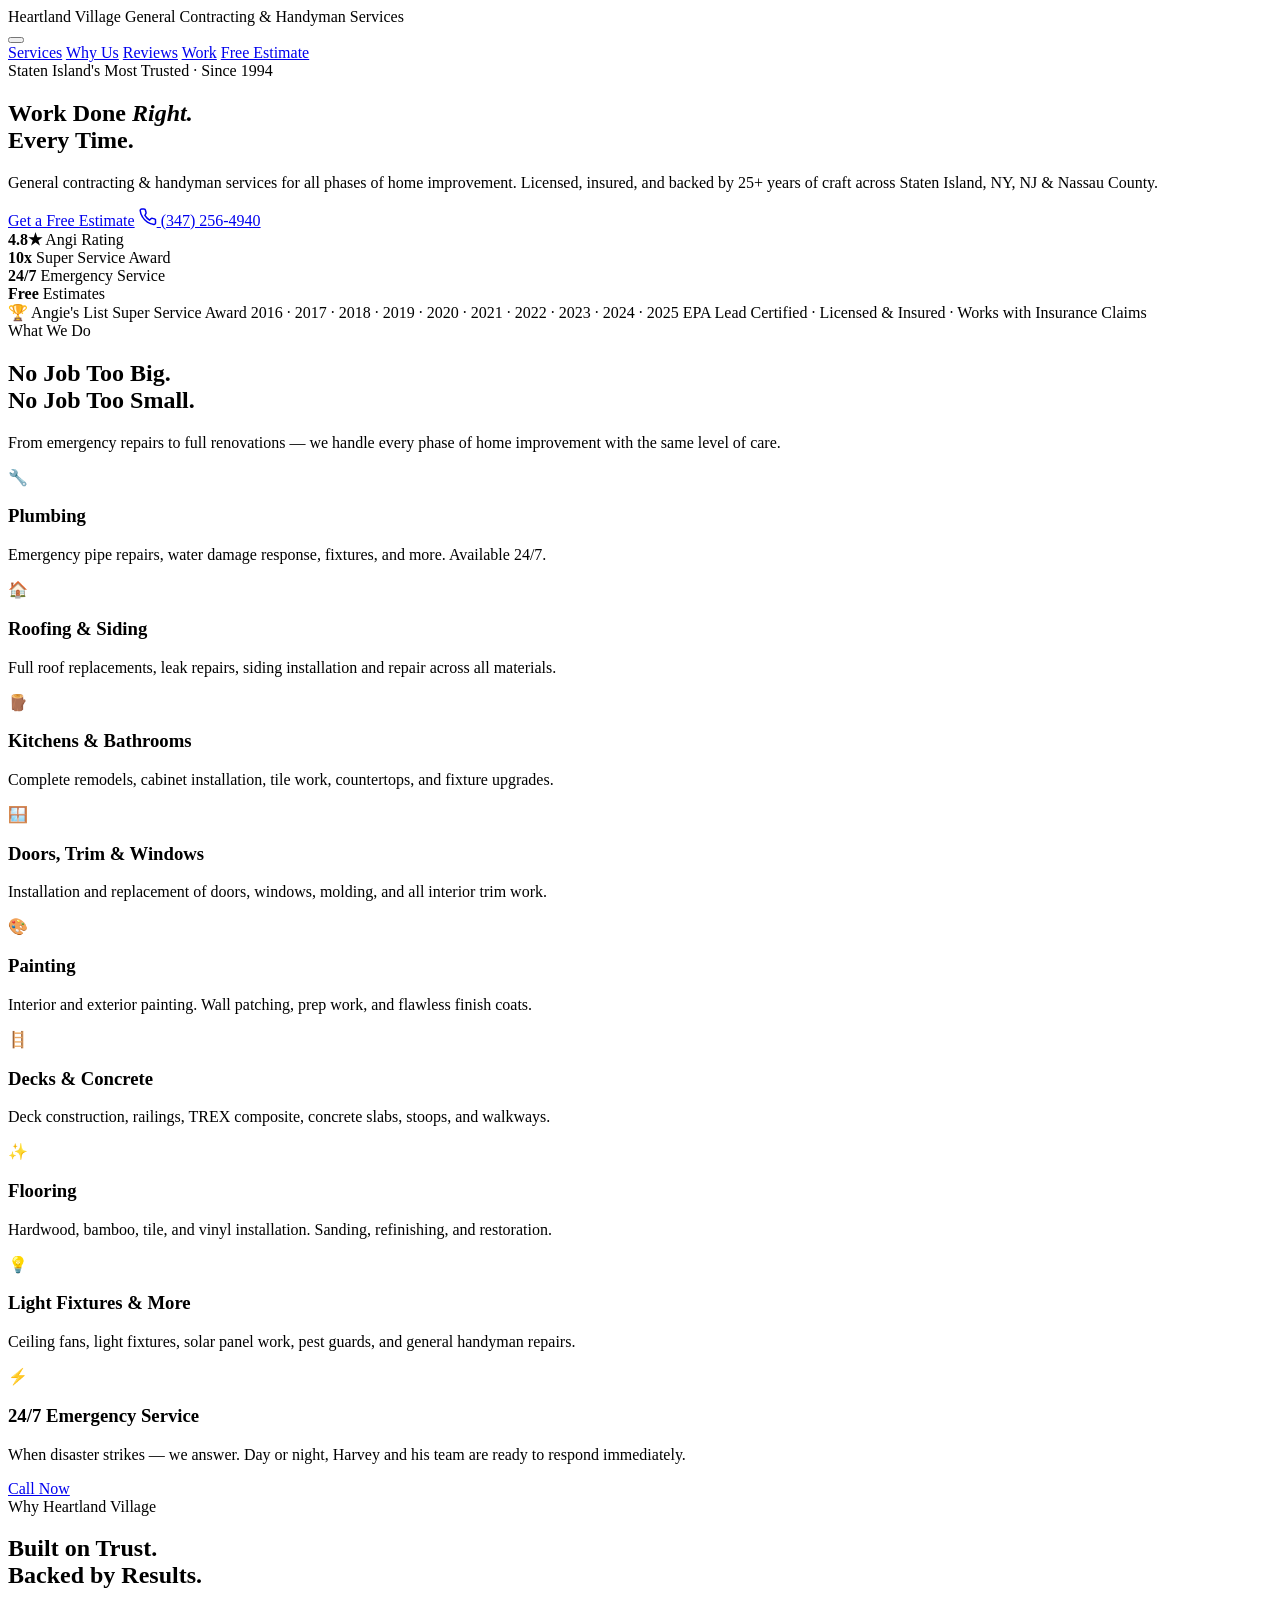
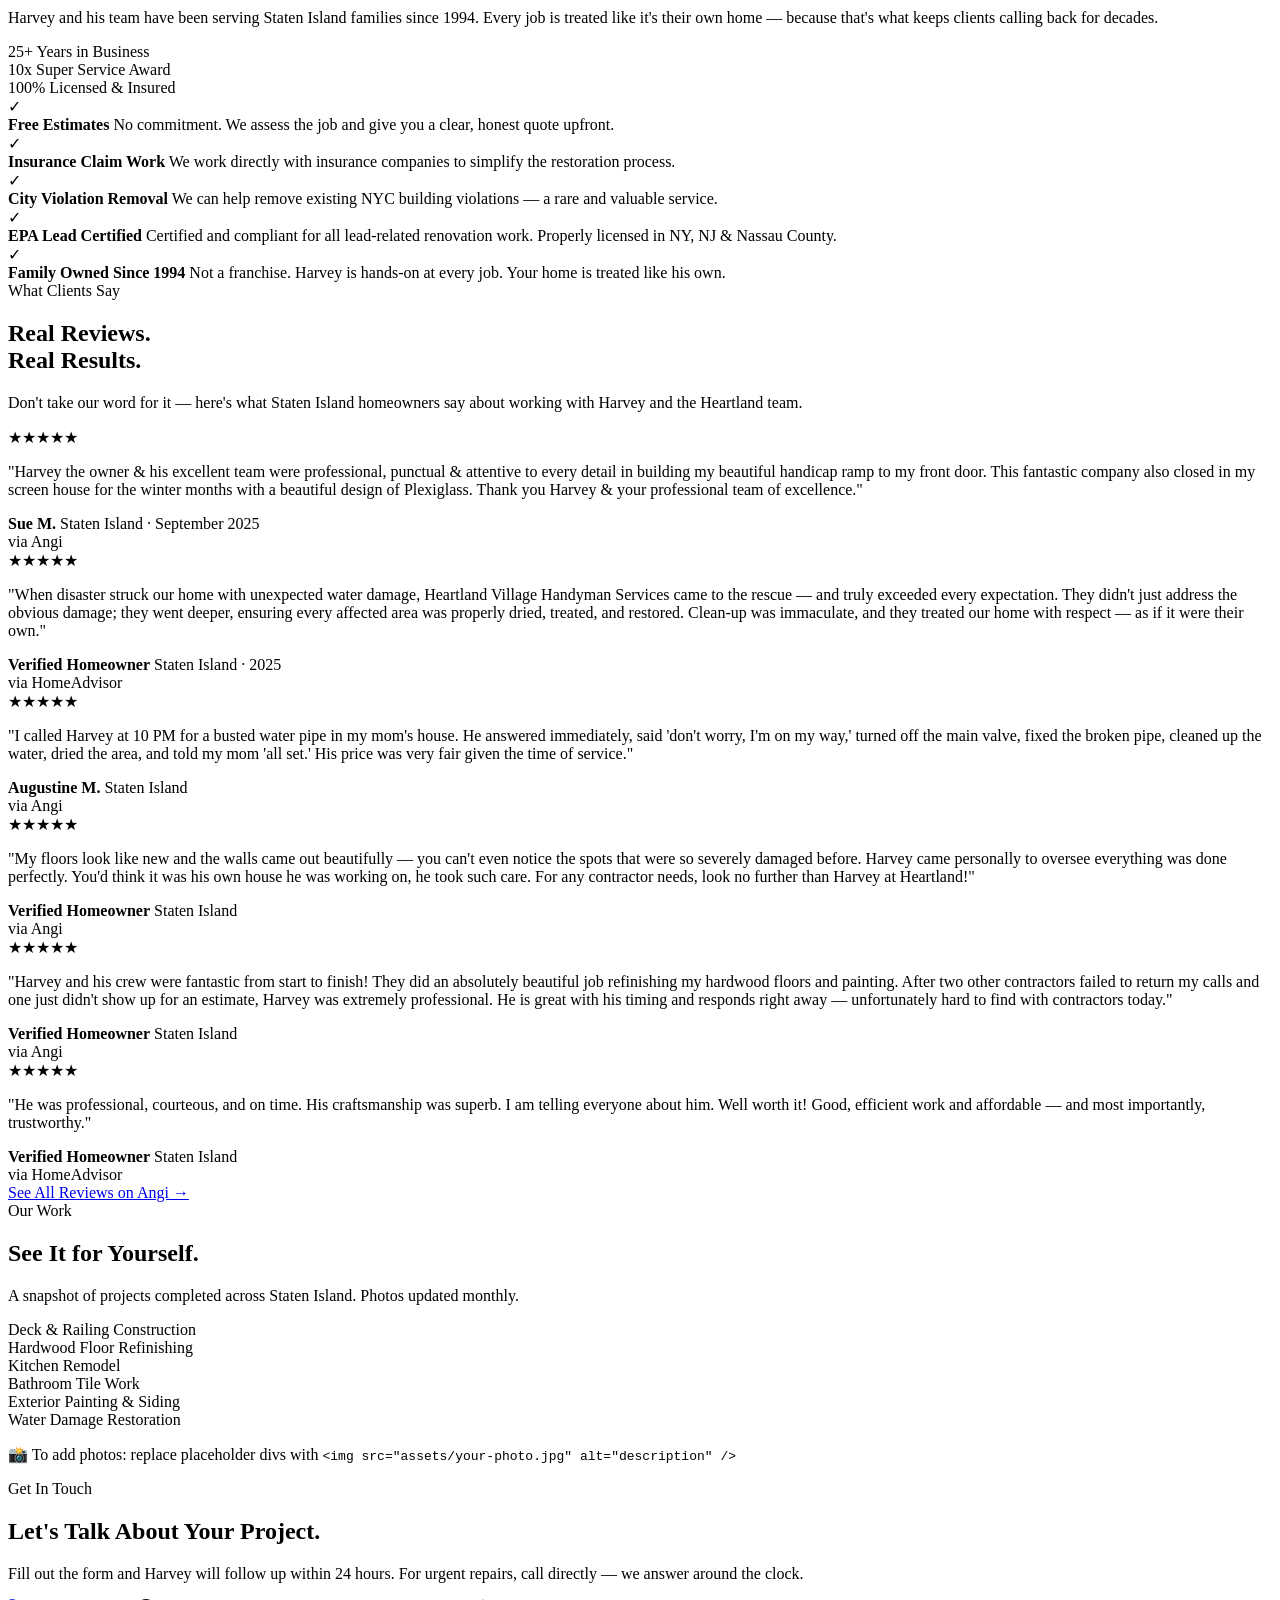
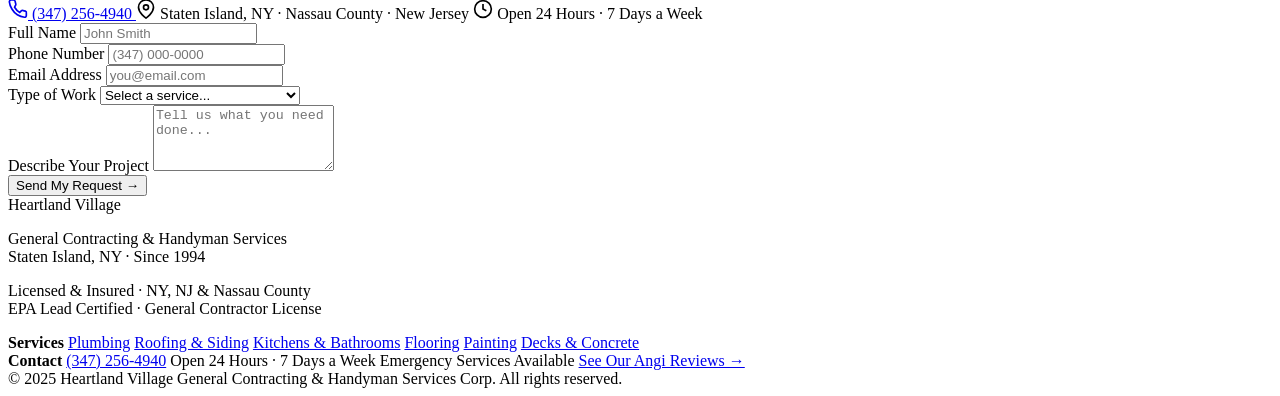
==== index.html @ 9996d53d "Add files via upload" ====
<!DOCTYPE html>
<html lang="en">
<head>
  <meta charset="UTF-8" />
  <meta name="viewport" content="width=device-width, initial-scale=1.0" />
  <title>Heartland Village General Contracting & Handyman Services | Staten Island, NY</title>
  <meta name="description" content="Staten Island's most trusted general contractor. Licensed & insured. 25+ years of experience. Free estimates. Emergency services available 24/7. Angie's List Super Service Award Winner 2016–2025." />
  <link rel="preconnect" href="https://fonts.googleapis.com" />
  <link rel="preconnect" href="https://fonts.gstatic.com" crossorigin />
  <link href="https://fonts.googleapis.com/css2?family=Barlow+Condensed:wght@400;600;700;800;900&family=Lora:ital,wght@0,400;0,600;1,400&family=Barlow:wght@300;400;500&display=swap" rel="stylesheet" />
  <link rel="stylesheet" href="css/styles.css" />
</head>
<body>

  <!-- NAV -->
  <header class="nav-header">
    <div class="nav-inner">
      <div class="nav-logo">
        <span class="logo-main">Heartland Village</span>
        <span class="logo-sub">General Contracting & Handyman Services</span>
      </div>
      <button class="hamburger" id="hamburger" aria-label="Menu">
        <span></span><span></span><span></span>
      </button>
      <nav class="nav-links" id="nav-links">
        <a href="#services">Services</a>
        <a href="#why">Why Us</a>
        <a href="#reviews">Reviews</a>
        <a href="#gallery">Work</a>
        <a href="#contact" class="nav-cta">Free Estimate</a>
      </nav>
    </div>
  </header>

  <!-- HERO -->
  <section class="hero">
    <div class="hero-texture"></div>
    <div class="hero-content">
      <div class="hero-badge">Staten Island's Most Trusted · Since 1994</div>
      <h1 class="hero-headline">
        Work Done <em>Right.</em><br />
        Every Time.
      </h1>
      <p class="hero-sub">General contracting & handyman services for all phases of home improvement. Licensed, insured, and backed by 25+ years of craft across Staten Island, NY, NJ & Nassau County.</p>
      <div class="hero-actions">
        <a href="#contact" class="btn-primary">Get a Free Estimate</a>
        <a href="tel:3472564940" class="btn-outline">
          <svg width="18" height="18" viewBox="0 0 24 24" fill="none" stroke="currentColor" stroke-width="2"><path d="M22 16.92v3a2 2 0 01-2.18 2 19.79 19.79 0 01-8.63-3.07A19.5 19.5 0 014.69 12 19.79 19.79 0 011.61 3.41 2 2 0 013.6 1.24h3a2 2 0 012 1.72 12.84 12.84 0 00.7 2.81 2 2 0 01-.45 2.11L7.91 9.91a16 16 0 006.18 6.18l1.83-1.83a2 2 0 012.11-.45 12.84 12.84 0 002.81.7A2 2 0 0122 16.92z"/></svg>
          (347) 256-4940
        </a>
      </div>
      <div class="hero-trust">
        <div class="trust-item">
          <strong>4.8★</strong>
          <span>Angi Rating</span>
        </div>
        <div class="trust-divider"></div>
        <div class="trust-item">
          <strong>10x</strong>
          <span>Super Service Award</span>
        </div>
        <div class="trust-divider"></div>
        <div class="trust-item">
          <strong>24/7</strong>
          <span>Emergency Service</span>
        </div>
        <div class="trust-divider"></div>
        <div class="trust-item">
          <strong>Free</strong>
          <span>Estimates</span>
        </div>
      </div>
    </div>
    <div class="hero-diagonal"></div>
  </section>

  <!-- AWARDS RIBBON -->
  <div class="awards-ribbon">
    <div class="ribbon-inner">
      <span>🏆 Angie's List Super Service Award</span>
      <span class="ribbon-years">2016 · 2017 · 2018 · 2019 · 2020 · 2021 · 2022 · 2023 · 2024 · 2025</span>
      <span>EPA Lead Certified · Licensed & Insured · Works with Insurance Claims</span>
    </div>
  </div>

  <!-- SERVICES -->
  <section class="services" id="services">
    <div class="container">
      <div class="section-header">
        <span class="section-label">What We Do</span>
        <h2>No Job Too Big.<br/>No Job Too Small.</h2>
        <p>From emergency repairs to full renovations — we handle every phase of home improvement with the same level of care.</p>
      </div>
      <div class="services-grid">
        <div class="service-card">
          <div class="service-icon">🔧</div>
          <h3>Plumbing</h3>
          <p>Emergency pipe repairs, water damage response, fixtures, and more. Available 24/7.</p>
        </div>
        <div class="service-card">
          <div class="service-icon">🏠</div>
          <h3>Roofing & Siding</h3>
          <p>Full roof replacements, leak repairs, siding installation and repair across all materials.</p>
        </div>
        <div class="service-card">
          <div class="service-icon">🪵</div>
          <h3>Kitchens & Bathrooms</h3>
          <p>Complete remodels, cabinet installation, tile work, countertops, and fixture upgrades.</p>
        </div>
        <div class="service-card">
          <div class="service-icon">🪟</div>
          <h3>Doors, Trim & Windows</h3>
          <p>Installation and replacement of doors, windows, molding, and all interior trim work.</p>
        </div>
        <div class="service-card">
          <div class="service-icon">🎨</div>
          <h3>Painting</h3>
          <p>Interior and exterior painting. Wall patching, prep work, and flawless finish coats.</p>
        </div>
        <div class="service-card">
          <div class="service-icon">🪜</div>
          <h3>Decks & Concrete</h3>
          <p>Deck construction, railings, TREX composite, concrete slabs, stoops, and walkways.</p>
        </div>
        <div class="service-card">
          <div class="service-icon">✨</div>
          <h3>Flooring</h3>
          <p>Hardwood, bamboo, tile, and vinyl installation. Sanding, refinishing, and restoration.</p>
        </div>
        <div class="service-card">
          <div class="service-icon">💡</div>
          <h3>Light Fixtures & More</h3>
          <p>Ceiling fans, light fixtures, solar panel work, pest guards, and general handyman repairs.</p>
        </div>
        <div class="service-card service-card--highlight">
          <div class="service-icon">⚡</div>
          <h3>24/7 Emergency Service</h3>
          <p>When disaster strikes — we answer. Day or night, Harvey and his team are ready to respond immediately.</p>
          <a href="tel:3472564940" class="service-cta">Call Now</a>
        </div>
      </div>
    </div>
  </section>

  <!-- WHY US -->
  <section class="why" id="why">
    <div class="why-bg"></div>
    <div class="container">
      <div class="why-grid">
        <div class="why-left">
          <span class="section-label">Why Heartland Village</span>
          <h2>Built on Trust.<br/>Backed by Results.</h2>
          <p class="why-intro">Harvey and his team have been serving Staten Island families since 1994. Every job is treated like it's their own home — because that's what keeps clients calling back for decades.</p>
          <div class="why-stats">
            <div class="stat">
              <span class="stat-num">25+</span>
              <span class="stat-label">Years in Business</span>
            </div>
            <div class="stat">
              <span class="stat-num">10x</span>
              <span class="stat-label">Super Service Award</span>
            </div>
            <div class="stat">
              <span class="stat-num">100%</span>
              <span class="stat-label">Licensed & Insured</span>
            </div>
          </div>
        </div>
        <div class="why-right">
          <div class="why-points">
            <div class="why-point">
              <div class="wp-icon">✓</div>
              <div class="wp-text">
                <strong>Free Estimates</strong>
                <span>No commitment. We assess the job and give you a clear, honest quote upfront.</span>
              </div>
            </div>
            <div class="why-point">
              <div class="wp-icon">✓</div>
              <div class="wp-text">
                <strong>Insurance Claim Work</strong>
                <span>We work directly with insurance companies to simplify the restoration process.</span>
              </div>
            </div>
            <div class="why-point">
              <div class="wp-icon">✓</div>
              <div class="wp-text">
                <strong>City Violation Removal</strong>
                <span>We can help remove existing NYC building violations — a rare and valuable service.</span>
              </div>
            </div>
            <div class="why-point">
              <div class="wp-icon">✓</div>
              <div class="wp-text">
                <strong>EPA Lead Certified</strong>
                <span>Certified and compliant for all lead-related renovation work. Properly licensed in NY, NJ & Nassau County.</span>
              </div>
            </div>
            <div class="why-point">
              <div class="wp-icon">✓</div>
              <div class="wp-text">
                <strong>Family Owned Since 1994</strong>
                <span>Not a franchise. Harvey is hands-on at every job. Your home is treated like his own.</span>
              </div>
            </div>
          </div>
        </div>
      </div>
    </div>
  </section>

  <!-- REVIEWS -->
  <section class="reviews" id="reviews">
    <div class="container">
      <div class="section-header">
        <span class="section-label">What Clients Say</span>
        <h2>Real Reviews.<br/>Real Results.</h2>
        <p>Don't take our word for it — here's what Staten Island homeowners say about working with Harvey and the Heartland team.</p>
      </div>
      <div class="reviews-grid" id="reviews-grid">

        <div class="review-card">
          <div class="review-stars">★★★★★</div>
          <p class="review-text">"Harvey the owner & his excellent team were professional, punctual & attentive to every detail in building my beautiful handicap ramp to my front door. This fantastic company also closed in my screen house for the winter months with a beautiful design of Plexiglass. Thank you Harvey & your professional team of excellence."</p>
          <div class="review-meta">
            <strong>Sue M.</strong>
            <span>Staten Island · September 2025</span>
            <div class="review-source">via Angi</div>
          </div>
        </div>

        <div class="review-card">
          <div class="review-stars">★★★★★</div>
          <p class="review-text">"When disaster struck our home with unexpected water damage, Heartland Village Handyman Services came to the rescue — and truly exceeded every expectation. They didn't just address the obvious damage; they went deeper, ensuring every affected area was properly dried, treated, and restored. Clean-up was immaculate, and they treated our home with respect — as if it were their own."</p>
          <div class="review-meta">
            <strong>Verified Homeowner</strong>
            <span>Staten Island · 2025</span>
            <div class="review-source">via HomeAdvisor</div>
          </div>
        </div>

        <div class="review-card">
          <div class="review-stars">★★★★★</div>
          <p class="review-text">"I called Harvey at 10 PM for a busted water pipe in my mom's house. He answered immediately, said 'don't worry, I'm on my way,' turned off the main valve, fixed the broken pipe, cleaned up the water, dried the area, and told my mom 'all set.' His price was very fair given the time of service."</p>
          <div class="review-meta">
            <strong>Augustine M.</strong>
            <span>Staten Island</span>
            <div class="review-source">via Angi</div>
          </div>
        </div>

        <div class="review-card">
          <div class="review-stars">★★★★★</div>
          <p class="review-text">"My floors look like new and the walls came out beautifully — you can't even notice the spots that were so severely damaged before. Harvey came personally to oversee everything was done perfectly. You'd think it was his own house he was working on, he took such care. For any contractor needs, look no further than Harvey at Heartland!"</p>
          <div class="review-meta">
            <strong>Verified Homeowner</strong>
            <span>Staten Island</span>
            <div class="review-source">via Angi</div>
          </div>
        </div>

        <div class="review-card">
          <div class="review-stars">★★★★★</div>
          <p class="review-text">"Harvey and his crew were fantastic from start to finish! They did an absolutely beautiful job refinishing my hardwood floors and painting. After two other contractors failed to return my calls and one just didn't show up for an estimate, Harvey was extremely professional. He is great with his timing and responds right away — unfortunately hard to find with contractors today."</p>
          <div class="review-meta">
            <strong>Verified Homeowner</strong>
            <span>Staten Island</span>
            <div class="review-source">via Angi</div>
          </div>
        </div>

        <div class="review-card">
          <div class="review-stars">★★★★★</div>
          <p class="review-text">"He was professional, courteous, and on time. His craftsmanship was superb. I am telling everyone about him. Well worth it! Good, efficient work and affordable — and most importantly, trustworthy."</p>
          <div class="review-meta">
            <strong>Verified Homeowner</strong>
            <span>Staten Island</span>
            <div class="review-source">via HomeAdvisor</div>
          </div>
        </div>

      </div>
      <div class="reviews-footer">
        <a href="https://www.angi.com/companylist/us/ny/staten-island/heartland-village-general-contracting-and-handyman-services-reviews-9113959.htm" target="_blank" rel="noopener" class="btn-outline-dark">See All Reviews on Angi →</a>
      </div>
    </div>
  </section>

  <!-- GALLERY -->
  <section class="gallery" id="gallery">
    <div class="container">
      <div class="section-header">
        <span class="section-label">Our Work</span>
        <h2>See It for Yourself.</h2>
        <p>A snapshot of projects completed across Staten Island. Photos updated monthly.</p>
      </div>
      <div class="gallery-grid" id="gallery-grid">
        <!-- Gallery items: replace src with real project photos -->
        <div class="gallery-item gallery-item--wide">
          <div class="gallery-placeholder">
            <span>Deck & Railing Construction</span>
          </div>
        </div>
        <div class="gallery-item">
          <div class="gallery-placeholder">
            <span>Hardwood Floor Refinishing</span>
          </div>
        </div>
        <div class="gallery-item">
          <div class="gallery-placeholder">
            <span>Kitchen Remodel</span>
          </div>
        </div>
        <div class="gallery-item">
          <div class="gallery-placeholder">
            <span>Bathroom Tile Work</span>
          </div>
        </div>
        <div class="gallery-item gallery-item--wide">
          <div class="gallery-placeholder">
            <span>Exterior Painting & Siding</span>
          </div>
        </div>
        <div class="gallery-item">
          <div class="gallery-placeholder">
            <span>Water Damage Restoration</span>
          </div>
        </div>
      </div>
      <p class="gallery-note">📸 To add photos: replace placeholder divs with <code>&lt;img src="assets/your-photo.jpg" alt="description" /&gt;</code></p>
    </div>
  </section>

  <!-- CONTACT -->
  <section class="contact" id="contact">
    <div class="container">
      <div class="contact-grid">
        <div class="contact-left">
          <span class="section-label">Get In Touch</span>
          <h2>Let's Talk About Your Project.</h2>
          <p>Fill out the form and Harvey will follow up within 24 hours. For urgent repairs, call directly — we answer around the clock.</p>
          <div class="contact-info">
            <a href="tel:3472564940" class="contact-link">
              <svg width="20" height="20" viewBox="0 0 24 24" fill="none" stroke="currentColor" stroke-width="2"><path d="M22 16.92v3a2 2 0 01-2.18 2 19.79 19.79 0 01-8.63-3.07A19.5 19.5 0 014.69 12 19.79 19.79 0 011.61 3.41 2 2 0 013.6 1.24h3a2 2 0 012 1.72 12.84 12.84 0 00.7 2.81 2 2 0 01-.45 2.11L7.91 9.91a16 16 0 006.18 6.18l1.83-1.83a2 2 0 012.11-.45 12.84 12.84 0 002.81.7A2 2 0 0122 16.92z"/></svg>
              (347) 256-4940
            </a>
            <span class="contact-link">
              <svg width="20" height="20" viewBox="0 0 24 24" fill="none" stroke="currentColor" stroke-width="2"><path d="M21 10c0 7-9 13-9 13s-9-6-9-13a9 9 0 0118 0z"/><circle cx="12" cy="10" r="3"/></svg>
              Staten Island, NY · Nassau County · New Jersey
            </span>
            <span class="contact-link">
              <svg width="20" height="20" viewBox="0 0 24 24" fill="none" stroke="currentColor" stroke-width="2"><circle cx="12" cy="12" r="10"/><polyline points="12 6 12 12 16 14"/></svg>
              Open 24 Hours · 7 Days a Week
            </span>
          </div>
        </div>
        <div class="contact-right">
          <form class="contact-form" action="https://formspree.io/f/YOUR_FORM_ID" method="POST">
            <div class="form-row">
              <div class="form-group">
                <label for="name">Full Name</label>
                <input type="text" id="name" name="name" placeholder="John Smith" required />
              </div>
              <div class="form-group">
                <label for="phone">Phone Number</label>
                <input type="tel" id="phone" name="phone" placeholder="(347) 000-0000" required />
              </div>
            </div>
            <div class="form-group">
              <label for="email">Email Address</label>
              <input type="email" id="email" name="email" placeholder="you@email.com" />
            </div>
            <div class="form-group">
              <label for="service">Type of Work</label>
              <select id="service" name="service">
                <option value="">Select a service...</option>
                <option>Plumbing / Emergency Repair</option>
                <option>Roofing / Siding</option>
                <option>Kitchen / Bathroom Remodel</option>
                <option>Flooring</option>
                <option>Painting</option>
                <option>Deck / Concrete</option>
                <option>Doors / Windows / Trim</option>
                <option>Water Damage Restoration</option>
                <option>General Handyman</option>
                <option>Other</option>
              </select>
            </div>
            <div class="form-group">
              <label for="message">Describe Your Project</label>
              <textarea id="message" name="message" rows="4" placeholder="Tell us what you need done..."></textarea>
            </div>
            <button type="submit" class="btn-primary btn-full">Send My Request →</button>
          </form>
        </div>
      </div>
    </div>
  </section>

  <!-- FOOTER -->
  <footer class="footer">
    <div class="container">
      <div class="footer-grid">
        <div class="footer-brand">
          <div class="footer-logo">Heartland Village</div>
          <p>General Contracting & Handyman Services<br/>Staten Island, NY · Since 1994</p>
          <p class="footer-license">Licensed & Insured · NY, NJ & Nassau County<br/>EPA Lead Certified · General Contractor License</p>
        </div>
        <div class="footer-links">
          <strong>Services</strong>
          <a href="#services">Plumbing</a>
          <a href="#services">Roofing & Siding</a>
          <a href="#services">Kitchens & Bathrooms</a>
          <a href="#services">Flooring</a>
          <a href="#services">Painting</a>
          <a href="#services">Decks & Concrete</a>
        </div>
        <div class="footer-contact">
          <strong>Contact</strong>
          <a href="tel:3472564940">(347) 256-4940</a>
          <span>Open 24 Hours · 7 Days a Week</span>
          <span>Emergency Services Available</span>
          <a href="https://www.angi.com/companylist/us/ny/staten-island/heartland-village-general-contracting-and-handyman-services-reviews-9113959.htm" target="_blank" rel="noopener">See Our Angi Reviews →</a>
        </div>
      </div>
      <div class="footer-bottom">
        <span>© 2025 Heartland Village General Contracting & Handyman Services Corp. All rights reserved.</span>
      </div>
    </div>
  </footer>

  <script src="js/main.js"></script>
</body>
</html>
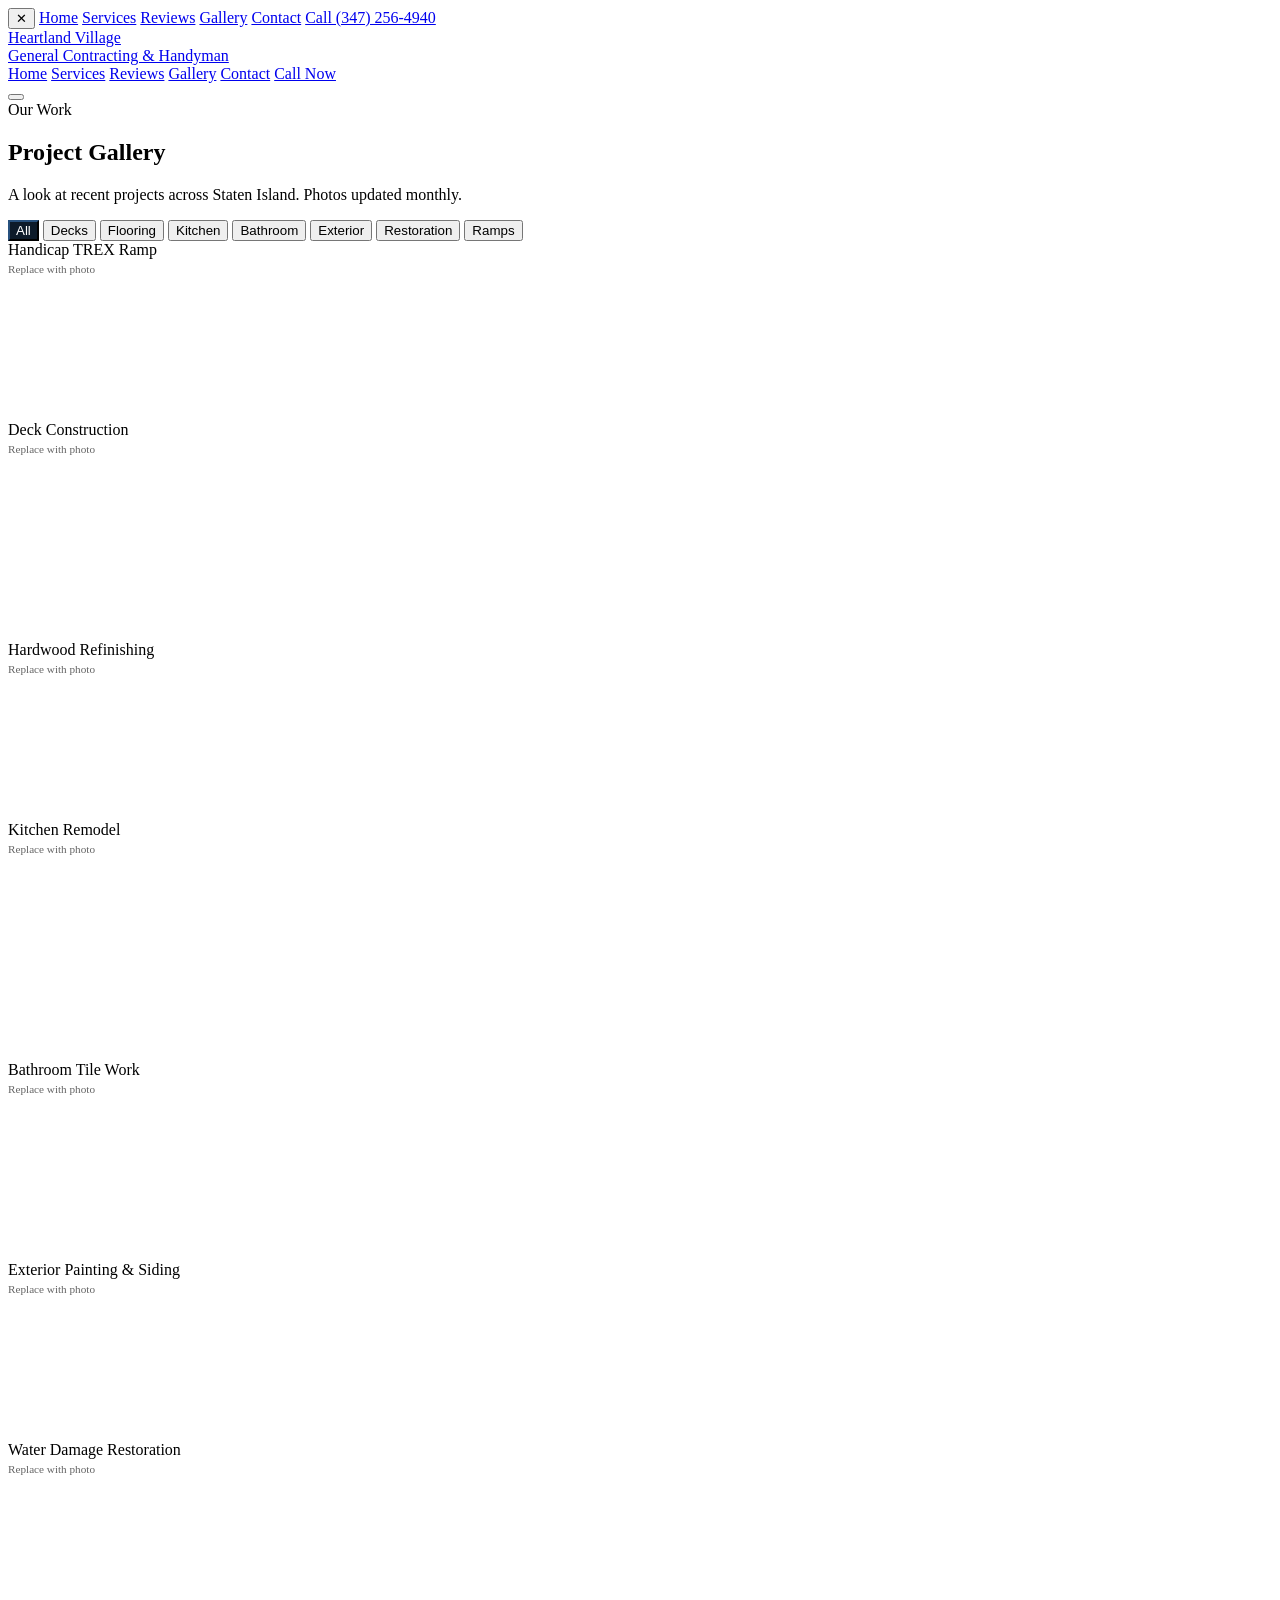
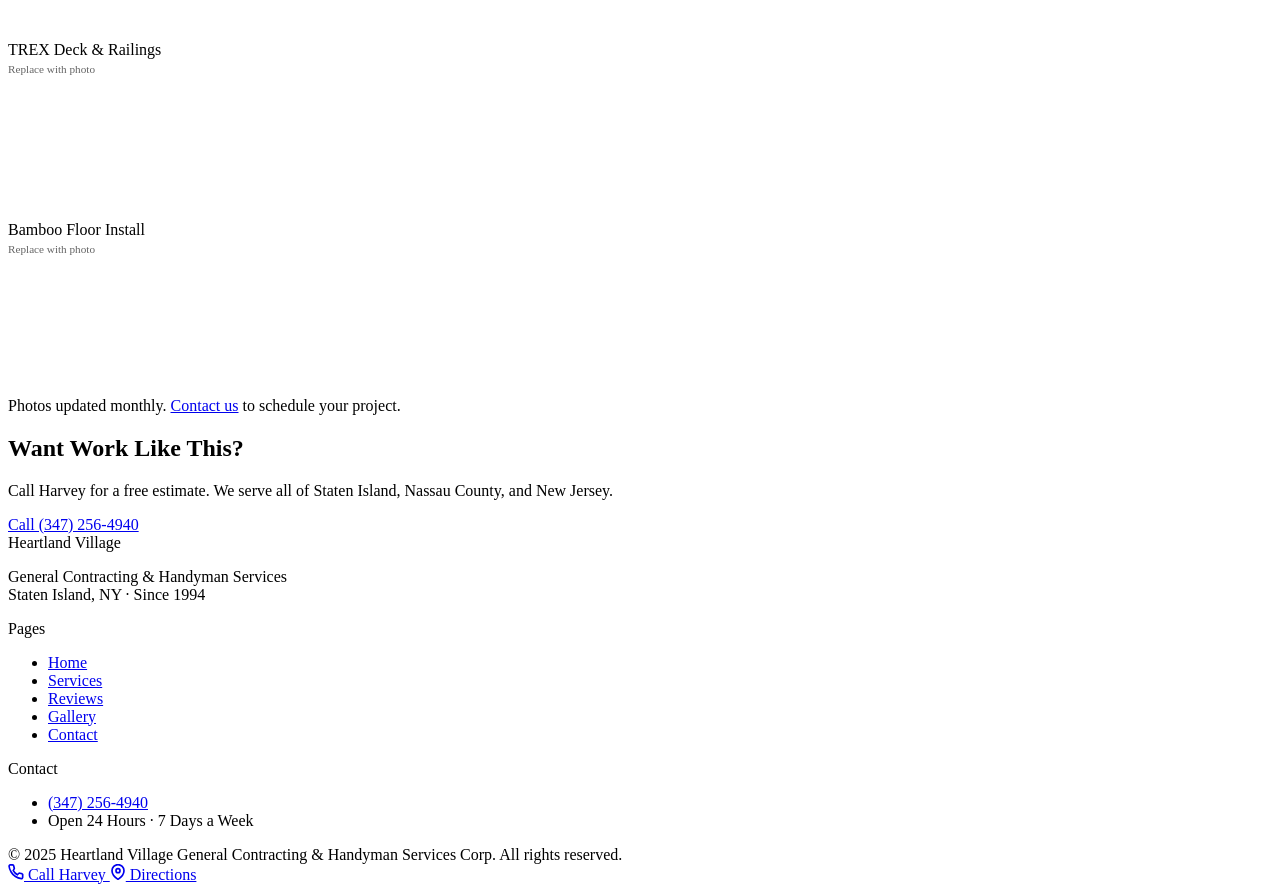
==== commit d3f7a4e7: "Add files via upload" ====
--- a/index.html
+++ b/index.html
@@ -1,434 +1,243 @@
-<!DOCTYPE html>
+<!doctype html>
 <html lang="en">
-<head>
-  <meta charset="UTF-8" />
-  <meta name="viewport" content="width=device-width, initial-scale=1.0" />
-  <title>Heartland Village General Contracting & Handyman Services | Staten Island, NY</title>
-  <meta name="description" content="Staten Island's most trusted general contractor. Licensed & insured. 25+ years of experience. Free estimates. Emergency services available 24/7. Angie's List Super Service Award Winner 2016–2025." />
-  <link rel="preconnect" href="https://fonts.googleapis.com" />
-  <link rel="preconnect" href="https://fonts.gstatic.com" crossorigin />
-  <link href="https://fonts.googleapis.com/css2?family=Barlow+Condensed:wght@400;600;700;800;900&family=Lora:ital,wght@0,400;0,600;1,400&family=Barlow:wght@300;400;500&display=swap" rel="stylesheet" />
-  <link rel="stylesheet" href="css/styles.css" />
-</head>
-<body>
-
-  <!-- NAV -->
-  <header class="nav-header">
-    <div class="nav-inner">
-      <div class="nav-logo">
-        <span class="logo-main">Heartland Village</span>
-        <span class="logo-sub">General Contracting & Handyman Services</span>
-      </div>
-      <button class="hamburger" id="hamburger" aria-label="Menu">
-        <span></span><span></span><span></span>
-      </button>
-      <nav class="nav-links" id="nav-links">
-        <a href="#services">Services</a>
-        <a href="#why">Why Us</a>
-        <a href="#reviews">Reviews</a>
-        <a href="#gallery">Work</a>
-        <a href="#contact" class="nav-cta">Free Estimate</a>
+  <head>
+    <meta charset="UTF-8" />
+    <meta name="viewport" content="width=device-width, initial-scale=1.0" />
+    <title>Project Gallery | Heartland Village General Contracting & Handyman Services</title>
+    <meta name="description" content="See recent project photos from Heartland Village — decks, kitchens, bathrooms, flooring, painting, and more across Staten Island, NY." />
+    <link rel="preconnect" href="https://fonts.googleapis.com" />
+    <link rel="preconnect" href="https://fonts.gstatic.com" crossorigin />
+    <link href="https://fonts.googleapis.com/css2?family=Barlow+Condensed:wght@700;800;900&family=Inter:wght@400;500;600;700&display=swap" rel="stylesheet" />
+    <script src="https://cdn.tailwindcss.com"></script>
+    <script>
+      tailwind.config = {
+        theme: { extend: { colors: { 'brand-navy': '#0d1b2a', 'brand-amber': '#d4891a', 'brand-amber-light': '#e8a030', 'brand-cream': '#f5f0e8' }, fontFamily: { headline: ['Barlow Condensed', 'sans-serif'], body: ['Inter', 'sans-serif'] } } }
+      }
+    </script>
+    <link rel="stylesheet" href="styles.css" />
+    <style>
+      .filter-btn { cursor: pointer; transition: all 0.15s; }
+      .filter-btn.active { background: #0d1b2a; color: #fff; border-color: #0d1b2a; }
+      .gallery-item { transition: opacity 0.25s; }
+      .gallery-item.hidden { display: none; }
+      /* Lightbox */
+      #lightbox { display: none; position: fixed; inset: 0; background: rgba(0,0,0,0.92); z-index: 200; align-items: center; justify-content: center; }
+      #lightbox.open { display: flex; }
+      #lightbox img { max-width: 90vw; max-height: 85vh; border-radius: 0.5rem; object-fit: contain; }
+      #lightbox-close { position: absolute; top: 1rem; right: 1.25rem; background: none; border: none; color: #fff; font-size: 2rem; cursor: pointer; line-height: 1; }
+      #lightbox-caption { position: absolute; bottom: 1.5rem; left: 50%; transform: translateX(-50%); color: #fff; font-family: 'Barlow Condensed', sans-serif; font-size: 1rem; font-weight: 700; text-transform: uppercase; letter-spacing: 0.08em; white-space: nowrap; }
+    </style>
+  </head>
+  <body class="font-body bg-white text-gray-800">
+
+    <div id="mobile-menu">
+      <button id="mobile-menu-close" aria-label="Close menu">✕</button>
+      <a href="index.html">Home</a>
+      <a href="services.html">Services</a>
+      <a href="reviews.html">Reviews</a>
+      <a href="gallery.html">Gallery</a>
+      <a href="contact.html">Contact</a>
+      <a href="tel:+13472564940" class="mt-4 bg-brand-amber text-white px-8 py-4 rounded-md font-headline font-black text-2xl uppercase tracking-wide">Call (347) 256-4940</a>
+    </div>
+
+    <!-- LIGHTBOX -->
+    <div id="lightbox">
+      <button id="lightbox-close" aria-label="Close">✕</button>
+      <img id="lightbox-img" src="" alt="" />
+      <div id="lightbox-caption"></div>
+    </div>
+
+    <header class="bg-brand-navy text-white sticky top-0 z-20 border-b-2 border-brand-amber">
+      <nav class="max-w-6xl mx-auto px-4 py-4 flex items-center justify-between">
+        <a href="index.html" class="font-headline font-black tracking-wide leading-none">
+          <span class="text-2xl text-white">Heartland Village</span><br/>
+          <span class="text-xs text-brand-amber uppercase tracking-widest font-bold">General Contracting & Handyman</span>
+        </a>
+        <div class="hidden md:flex gap-6 text-sm font-semibold items-center">
+          <a class="nav-link" href="index.html">Home</a>
+          <a class="nav-link" href="services.html">Services</a>
+          <a class="nav-link" href="reviews.html">Reviews</a>
+          <a class="nav-link active" href="gallery.html">Gallery</a>
+          <a class="nav-link" href="contact.html">Contact</a>
+          <a href="tel:+13472564940" class="bg-brand-amber text-white px-5 py-2 rounded-md font-headline font-black text-base uppercase tracking-wide hover:bg-brand-amber-light transition-colors">Call Now</a>
+        </div>
+        <button id="hamburger" class="md:hidden flex flex-col gap-1.5 p-2" aria-label="Open menu">
+          <span class="block w-6 h-0.5 bg-white"></span>
+          <span class="block w-6 h-0.5 bg-white"></span>
+          <span class="block w-6 h-0.5 bg-white"></span>
+        </button>
       </nav>
+    </header>
+
+    <section class="bg-brand-navy py-14 px-4 text-white border-b-4 border-brand-amber">
+      <div class="max-w-6xl mx-auto">
+        <span class="section-label section-label-light">Our Work</span>
+        <h1 class="font-headline font-black text-5xl uppercase mb-3">Project Gallery</h1>
+        <p class="text-gray-300 text-lg max-w-2xl">A look at recent projects across Staten Island. Photos updated monthly.</p>
+      </div>
+    </section>
+
+    <!-- FILTER PILLS -->
+    <section class="max-w-6xl mx-auto px-4 pt-10">
+      <div class="flex flex-wrap gap-2 mb-8" id="filter-bar">
+        <button class="filter-btn active border border-gray-300 text-gray-700 px-4 py-1.5 rounded-full text-sm font-semibold" data-filter="all">All</button>
+        <button class="filter-btn border border-gray-300 text-gray-700 px-4 py-1.5 rounded-full text-sm font-semibold" data-filter="deck">Decks</button>
+        <button class="filter-btn border border-gray-300 text-gray-700 px-4 py-1.5 rounded-full text-sm font-semibold" data-filter="flooring">Flooring</button>
+        <button class="filter-btn border border-gray-300 text-gray-700 px-4 py-1.5 rounded-full text-sm font-semibold" data-filter="kitchen">Kitchen</button>
+        <button class="filter-btn border border-gray-300 text-gray-700 px-4 py-1.5 rounded-full text-sm font-semibold" data-filter="bathroom">Bathroom</button>
+        <button class="filter-btn border border-gray-300 text-gray-700 px-4 py-1.5 rounded-full text-sm font-semibold" data-filter="exterior">Exterior</button>
+        <button class="filter-btn border border-gray-300 text-gray-700 px-4 py-1.5 rounded-full text-sm font-semibold" data-filter="restoration">Restoration</button>
+        <button class="filter-btn border border-gray-300 text-gray-700 px-4 py-1.5 rounded-full text-sm font-semibold" data-filter="ramp">Ramps</button>
+      </div>
+    </section>
+
+    <!--
+      ══════════════════════════════════════════════════════
+      MONTHLY MAINTENANCE — ADDING PROJECT PHOTOS
+      ══════════════════════════════════════════════════════
+      1. Save photo to the /img/ folder
+         Name it clearly: deck-2025-03.jpg, kitchen-remodel-2025-04.jpg
+      2. Copy this block and paste at the TOP of #gallery-grid:
+
+         <div class="gallery-item" data-cat="CATEGORY">
+           <div class="relative group cursor-pointer rounded-xl overflow-hidden"
+                onclick="openLightbox('img/YOUR-PHOTO.jpg','LABEL TEXT')">
+             <img src="img/YOUR-PHOTO.jpg" alt="Description" loading="lazy"
+                  class="w-full object-cover" />
+             <div class="absolute inset-0 bg-brand-navy/0 group-hover:bg-brand-navy/40 transition-colors flex items-end p-3 opacity-0 group-hover:opacity-100">
+               <span class="text-white font-headline font-bold text-sm uppercase tracking-wide">LABEL TEXT</span>
+             </div>
+           </div>
+         </div>
+
+      3. CATEGORY options: deck · flooring · kitchen · bathroom · exterior · restoration · ramp
+      4. Save and push to GitHub — done.
+      ══════════════════════════════════════════════════════
+    -->
+
+    <!-- GALLERY -->
+    <section class="max-w-6xl mx-auto px-4 pb-16">
+      <div class="gallery-grid" id="gallery-grid">
+
+        <!-- ADD NEW PHOTOS AT THE TOP — newest first -->
+
+        <div class="gallery-item" data-cat="ramp">
+          <div class="gallery-placeholder" style="min-height:180px;">Handicap TREX Ramp<br/><span style="font-size:0.7rem;opacity:0.6;">Replace with photo</span></div>
+        </div>
+
+        <div class="gallery-item" data-cat="deck">
+          <div class="gallery-placeholder" style="min-height:220px;">Deck Construction<br/><span style="font-size:0.7rem;opacity:0.6;">Replace with photo</span></div>
+        </div>
+
+        <div class="gallery-item" data-cat="flooring">
+          <div class="gallery-placeholder" style="min-height:180px;">Hardwood Refinishing<br/><span style="font-size:0.7rem;opacity:0.6;">Replace with photo</span></div>
+        </div>
+
+        <div class="gallery-item" data-cat="kitchen">
+          <div class="gallery-placeholder" style="min-height:240px;">Kitchen Remodel<br/><span style="font-size:0.7rem;opacity:0.6;">Replace with photo</span></div>
+        </div>
+
+        <div class="gallery-item" data-cat="bathroom">
+          <div class="gallery-placeholder" style="min-height:200px;">Bathroom Tile Work<br/><span style="font-size:0.7rem;opacity:0.6;">Replace with photo</span></div>
+        </div>
+
+        <div class="gallery-item" data-cat="exterior">
+          <div class="gallery-placeholder" style="min-height:180px;">Exterior Painting & Siding<br/><span style="font-size:0.7rem;opacity:0.6;">Replace with photo</span></div>
+        </div>
+
+        <div class="gallery-item" data-cat="restoration">
+          <div class="gallery-placeholder" style="min-height:200px;">Water Damage Restoration<br/><span style="font-size:0.7rem;opacity:0.6;">Replace with photo</span></div>
+        </div>
+
+        <div class="gallery-item" data-cat="deck">
+          <div class="gallery-placeholder" style="min-height:180px;">TREX Deck & Railings<br/><span style="font-size:0.7rem;opacity:0.6;">Replace with photo</span></div>
+        </div>
+
+        <div class="gallery-item" data-cat="flooring">
+          <div class="gallery-placeholder" style="min-height:160px;">Bamboo Floor Install<br/><span style="font-size:0.7rem;opacity:0.6;">Replace with photo</span></div>
+        </div>
+
+      </div>
+
+      <p class="text-center text-gray-400 text-sm mt-8 italic">Photos updated monthly. <a href="contact.html" class="text-brand-amber hover:underline">Contact us</a> to schedule your project.</p>
+    </section>
+
+    <section class="bg-brand-amber py-16 px-4">
+      <div class="max-w-3xl mx-auto text-center text-white">
+        <h2 class="font-headline font-black text-5xl uppercase mb-4">Want Work Like This?</h2>
+        <p class="text-amber-100 text-lg mb-8">Call Harvey for a free estimate. We serve all of Staten Island, Nassau County, and New Jersey.</p>
+        <a href="tel:+13472564940" class="inline-block bg-white text-brand-navy px-10 py-4 rounded-md font-headline font-black text-xl uppercase tracking-wide hover:bg-gray-100 transition-colors">Call (347) 256-4940</a>
+      </div>
+    </section>
+
+    <footer class="bg-brand-navy text-gray-400 py-12 px-4">
+      <div class="max-w-6xl mx-auto grid grid-cols-1 sm:grid-cols-3 gap-8 mb-8">
+        <div>
+          <div class="font-headline font-black text-white text-xl uppercase mb-2">Heartland Village</div>
+          <p class="text-sm leading-relaxed">General Contracting & Handyman Services<br/>Staten Island, NY · Since 1994</p>
+        </div>
+        <div>
+          <div class="font-headline font-black text-white text-sm uppercase tracking-wider mb-3">Pages</div>
+          <ul class="space-y-1.5 text-sm">
+            <li><a href="index.html" class="hover:text-brand-amber transition-colors">Home</a></li>
+            <li><a href="services.html" class="hover:text-brand-amber transition-colors">Services</a></li>
+            <li><a href="reviews.html" class="hover:text-brand-amber transition-colors">Reviews</a></li>
+            <li><a href="gallery.html" class="hover:text-brand-amber transition-colors">Gallery</a></li>
+            <li><a href="contact.html" class="hover:text-brand-amber transition-colors">Contact</a></li>
+          </ul>
+        </div>
+        <div>
+          <div class="font-headline font-black text-white text-sm uppercase tracking-wider mb-3">Contact</div>
+          <ul class="space-y-1.5 text-sm">
+            <li><a href="tel:+13472564940" class="text-brand-amber font-bold">(347) 256-4940</a></li>
+            <li>Open 24 Hours · 7 Days a Week</li>
+          </ul>
+        </div>
+      </div>
+      <div class="max-w-6xl mx-auto border-t border-white/10 pt-6 text-xs text-center">
+        © 2025 Heartland Village General Contracting & Handyman Services Corp. All rights reserved.
+      </div>
+    </footer>
+
+    <div class="mobile-call-bar">
+      <a href="tel:+13472564940" class="flex items-center justify-center gap-2 bg-brand-amber text-white font-headline font-black uppercase tracking-wide text-base">
+        <svg width="16" height="16" viewBox="0 0 24 24" fill="none" stroke="currentColor" stroke-width="2.5"><path d="M22 16.92v3a2 2 0 01-2.18 2 19.79 19.79 0 01-8.63-3.07A19.5 19.5 0 014.69 12 19.79 19.79 0 011.61 3.41 2 2 0 013.6 1.24h3a2 2 0 012 1.72 12.84 12.84 0 00.7 2.81 2 2 0 01-.45 2.11L7.91 9.91a16 16 0 006.18 6.18l1.83-1.83a2 2 0 012.11-.45 12.84 12.84 0 002.81.7A2 2 0 0122 16.92z"/></svg>
+        Call Harvey
+      </a>
+      <a href="https://maps.google.com/?q=Staten+Island+NY" target="_blank" rel="noopener" class="flex items-center justify-center gap-2 bg-brand-navy text-white font-headline font-black uppercase tracking-wide text-base border-t-2 border-brand-amber">
+        <svg width="16" height="16" viewBox="0 0 24 24" fill="none" stroke="currentColor" stroke-width="2.5"><path d="M21 10c0 7-9 13-9 13s-9-6-9-13a9 9 0 0118 0z"/><circle cx="12" cy="10" r="3"/></svg>
+        Directions
+      </a>
     </div>
-  </header>
-
-  <!-- HERO -->
-  <section class="hero">
-    <div class="hero-texture"></div>
-    <div class="hero-content">
-      <div class="hero-badge">Staten Island's Most Trusted · Since 1994</div>
-      <h1 class="hero-headline">
-        Work Done <em>Right.</em><br />
-        Every Time.
-      </h1>
-      <p class="hero-sub">General contracting & handyman services for all phases of home improvement. Licensed, insured, and backed by 25+ years of craft across Staten Island, NY, NJ & Nassau County.</p>
-      <div class="hero-actions">
-        <a href="#contact" class="btn-primary">Get a Free Estimate</a>
-        <a href="tel:3472564940" class="btn-outline">
-          <svg width="18" height="18" viewBox="0 0 24 24" fill="none" stroke="currentColor" stroke-width="2"><path d="M22 16.92v3a2 2 0 01-2.18 2 19.79 19.79 0 01-8.63-3.07A19.5 19.5 0 014.69 12 19.79 19.79 0 011.61 3.41 2 2 0 013.6 1.24h3a2 2 0 012 1.72 12.84 12.84 0 00.7 2.81 2 2 0 01-.45 2.11L7.91 9.91a16 16 0 006.18 6.18l1.83-1.83a2 2 0 012.11-.45 12.84 12.84 0 002.81.7A2 2 0 0122 16.92z"/></svg>
-          (347) 256-4940
-        </a>
-      </div>
-      <div class="hero-trust">
-        <div class="trust-item">
-          <strong>4.8★</strong>
-          <span>Angi Rating</span>
-        </div>
-        <div class="trust-divider"></div>
-        <div class="trust-item">
-          <strong>10x</strong>
-          <span>Super Service Award</span>
-        </div>
-        <div class="trust-divider"></div>
-        <div class="trust-item">
-          <strong>24/7</strong>
-          <span>Emergency Service</span>
-        </div>
-        <div class="trust-divider"></div>
-        <div class="trust-item">
-          <strong>Free</strong>
-          <span>Estimates</span>
-        </div>
-      </div>
-    </div>
-    <div class="hero-diagonal"></div>
-  </section>
-
-  <!-- AWARDS RIBBON -->
-  <div class="awards-ribbon">
-    <div class="ribbon-inner">
-      <span>🏆 Angie's List Super Service Award</span>
-      <span class="ribbon-years">2016 · 2017 · 2018 · 2019 · 2020 · 2021 · 2022 · 2023 · 2024 · 2025</span>
-      <span>EPA Lead Certified · Licensed & Insured · Works with Insurance Claims</span>
-    </div>
-  </div>
-
-  <!-- SERVICES -->
-  <section class="services" id="services">
-    <div class="container">
-      <div class="section-header">
-        <span class="section-label">What We Do</span>
-        <h2>No Job Too Big.<br/>No Job Too Small.</h2>
-        <p>From emergency repairs to full renovations — we handle every phase of home improvement with the same level of care.</p>
-      </div>
-      <div class="services-grid">
-        <div class="service-card">
-          <div class="service-icon">🔧</div>
-          <h3>Plumbing</h3>
-          <p>Emergency pipe repairs, water damage response, fixtures, and more. Available 24/7.</p>
-        </div>
-        <div class="service-card">
-          <div class="service-icon">🏠</div>
-          <h3>Roofing & Siding</h3>
-          <p>Full roof replacements, leak repairs, siding installation and repair across all materials.</p>
-        </div>
-        <div class="service-card">
-          <div class="service-icon">🪵</div>
-          <h3>Kitchens & Bathrooms</h3>
-          <p>Complete remodels, cabinet installation, tile work, countertops, and fixture upgrades.</p>
-        </div>
-        <div class="service-card">
-          <div class="service-icon">🪟</div>
-          <h3>Doors, Trim & Windows</h3>
-          <p>Installation and replacement of doors, windows, molding, and all interior trim work.</p>
-        </div>
-        <div class="service-card">
-          <div class="service-icon">🎨</div>
-          <h3>Painting</h3>
-          <p>Interior and exterior painting. Wall patching, prep work, and flawless finish coats.</p>
-        </div>
-        <div class="service-card">
-          <div class="service-icon">🪜</div>
-          <h3>Decks & Concrete</h3>
-          <p>Deck construction, railings, TREX composite, concrete slabs, stoops, and walkways.</p>
-        </div>
-        <div class="service-card">
-          <div class="service-icon">✨</div>
-          <h3>Flooring</h3>
-          <p>Hardwood, bamboo, tile, and vinyl installation. Sanding, refinishing, and restoration.</p>
-        </div>
-        <div class="service-card">
-          <div class="service-icon">💡</div>
-          <h3>Light Fixtures & More</h3>
-          <p>Ceiling fans, light fixtures, solar panel work, pest guards, and general handyman repairs.</p>
-        </div>
-        <div class="service-card service-card--highlight">
-          <div class="service-icon">⚡</div>
-          <h3>24/7 Emergency Service</h3>
-          <p>When disaster strikes — we answer. Day or night, Harvey and his team are ready to respond immediately.</p>
-          <a href="tel:3472564940" class="service-cta">Call Now</a>
-        </div>
-      </div>
-    </div>
-  </section>
-
-  <!-- WHY US -->
-  <section class="why" id="why">
-    <div class="why-bg"></div>
-    <div class="container">
-      <div class="why-grid">
-        <div class="why-left">
-          <span class="section-label">Why Heartland Village</span>
-          <h2>Built on Trust.<br/>Backed by Results.</h2>
-          <p class="why-intro">Harvey and his team have been serving Staten Island families since 1994. Every job is treated like it's their own home — because that's what keeps clients calling back for decades.</p>
-          <div class="why-stats">
-            <div class="stat">
-              <span class="stat-num">25+</span>
-              <span class="stat-label">Years in Business</span>
-            </div>
-            <div class="stat">
-              <span class="stat-num">10x</span>
-              <span class="stat-label">Super Service Award</span>
-            </div>
-            <div class="stat">
-              <span class="stat-num">100%</span>
-              <span class="stat-label">Licensed & Insured</span>
-            </div>
-          </div>
-        </div>
-        <div class="why-right">
-          <div class="why-points">
-            <div class="why-point">
-              <div class="wp-icon">✓</div>
-              <div class="wp-text">
-                <strong>Free Estimates</strong>
-                <span>No commitment. We assess the job and give you a clear, honest quote upfront.</span>
-              </div>
-            </div>
-            <div class="why-point">
-              <div class="wp-icon">✓</div>
-              <div class="wp-text">
-                <strong>Insurance Claim Work</strong>
-                <span>We work directly with insurance companies to simplify the restoration process.</span>
-              </div>
-            </div>
-            <div class="why-point">
-              <div class="wp-icon">✓</div>
-              <div class="wp-text">
-                <strong>City Violation Removal</strong>
-                <span>We can help remove existing NYC building violations — a rare and valuable service.</span>
-              </div>
-            </div>
-            <div class="why-point">
-              <div class="wp-icon">✓</div>
-              <div class="wp-text">
-                <strong>EPA Lead Certified</strong>
-                <span>Certified and compliant for all lead-related renovation work. Properly licensed in NY, NJ & Nassau County.</span>
-              </div>
-            </div>
-            <div class="why-point">
-              <div class="wp-icon">✓</div>
-              <div class="wp-text">
-                <strong>Family Owned Since 1994</strong>
-                <span>Not a franchise. Harvey is hands-on at every job. Your home is treated like his own.</span>
-              </div>
-            </div>
-          </div>
-        </div>
-      </div>
-    </div>
-  </section>
-
-  <!-- REVIEWS -->
-  <section class="reviews" id="reviews">
-    <div class="container">
-      <div class="section-header">
-        <span class="section-label">What Clients Say</span>
-        <h2>Real Reviews.<br/>Real Results.</h2>
-        <p>Don't take our word for it — here's what Staten Island homeowners say about working with Harvey and the Heartland team.</p>
-      </div>
-      <div class="reviews-grid" id="reviews-grid">
-
-        <div class="review-card">
-          <div class="review-stars">★★★★★</div>
-          <p class="review-text">"Harvey the owner & his excellent team were professional, punctual & attentive to every detail in building my beautiful handicap ramp to my front door. This fantastic company also closed in my screen house for the winter months with a beautiful design of Plexiglass. Thank you Harvey & your professional team of excellence."</p>
-          <div class="review-meta">
-            <strong>Sue M.</strong>
-            <span>Staten Island · September 2025</span>
-            <div class="review-source">via Angi</div>
-          </div>
-        </div>
-
-        <div class="review-card">
-          <div class="review-stars">★★★★★</div>
-          <p class="review-text">"When disaster struck our home with unexpected water damage, Heartland Village Handyman Services came to the rescue — and truly exceeded every expectation. They didn't just address the obvious damage; they went deeper, ensuring every affected area was properly dried, treated, and restored. Clean-up was immaculate, and they treated our home with respect — as if it were their own."</p>
-          <div class="review-meta">
-            <strong>Verified Homeowner</strong>
-            <span>Staten Island · 2025</span>
-            <div class="review-source">via HomeAdvisor</div>
-          </div>
-        </div>
-
-        <div class="review-card">
-          <div class="review-stars">★★★★★</div>
-          <p class="review-text">"I called Harvey at 10 PM for a busted water pipe in my mom's house. He answered immediately, said 'don't worry, I'm on my way,' turned off the main valve, fixed the broken pipe, cleaned up the water, dried the area, and told my mom 'all set.' His price was very fair given the time of service."</p>
-          <div class="review-meta">
-            <strong>Augustine M.</strong>
-            <span>Staten Island</span>
-            <div class="review-source">via Angi</div>
-          </div>
-        </div>
-
-        <div class="review-card">
-          <div class="review-stars">★★★★★</div>
-          <p class="review-text">"My floors look like new and the walls came out beautifully — you can't even notice the spots that were so severely damaged before. Harvey came personally to oversee everything was done perfectly. You'd think it was his own house he was working on, he took such care. For any contractor needs, look no further than Harvey at Heartland!"</p>
-          <div class="review-meta">
-            <strong>Verified Homeowner</strong>
-            <span>Staten Island</span>
-            <div class="review-source">via Angi</div>
-          </div>
-        </div>
-
-        <div class="review-card">
-          <div class="review-stars">★★★★★</div>
-          <p class="review-text">"Harvey and his crew were fantastic from start to finish! They did an absolutely beautiful job refinishing my hardwood floors and painting. After two other contractors failed to return my calls and one just didn't show up for an estimate, Harvey was extremely professional. He is great with his timing and responds right away — unfortunately hard to find with contractors today."</p>
-          <div class="review-meta">
-            <strong>Verified Homeowner</strong>
-            <span>Staten Island</span>
-            <div class="review-source">via Angi</div>
-          </div>
-        </div>
-
-        <div class="review-card">
-          <div class="review-stars">★★★★★</div>
-          <p class="review-text">"He was professional, courteous, and on time. His craftsmanship was superb. I am telling everyone about him. Well worth it! Good, efficient work and affordable — and most importantly, trustworthy."</p>
-          <div class="review-meta">
-            <strong>Verified Homeowner</strong>
-            <span>Staten Island</span>
-            <div class="review-source">via HomeAdvisor</div>
-          </div>
-        </div>
-
-      </div>
-      <div class="reviews-footer">
-        <a href="https://www.angi.com/companylist/us/ny/staten-island/heartland-village-general-contracting-and-handyman-services-reviews-9113959.htm" target="_blank" rel="noopener" class="btn-outline-dark">See All Reviews on Angi →</a>
-      </div>
-    </div>
-  </section>
-
-  <!-- GALLERY -->
-  <section class="gallery" id="gallery">
-    <div class="container">
-      <div class="section-header">
-        <span class="section-label">Our Work</span>
-        <h2>See It for Yourself.</h2>
-        <p>A snapshot of projects completed across Staten Island. Photos updated monthly.</p>
-      </div>
-      <div class="gallery-grid" id="gallery-grid">
-        <!-- Gallery items: replace src with real project photos -->
-        <div class="gallery-item gallery-item--wide">
-          <div class="gallery-placeholder">
-            <span>Deck & Railing Construction</span>
-          </div>
-        </div>
-        <div class="gallery-item">
-          <div class="gallery-placeholder">
-            <span>Hardwood Floor Refinishing</span>
-          </div>
-        </div>
-        <div class="gallery-item">
-          <div class="gallery-placeholder">
-            <span>Kitchen Remodel</span>
-          </div>
-        </div>
-        <div class="gallery-item">
-          <div class="gallery-placeholder">
-            <span>Bathroom Tile Work</span>
-          </div>
-        </div>
-        <div class="gallery-item gallery-item--wide">
-          <div class="gallery-placeholder">
-            <span>Exterior Painting & Siding</span>
-          </div>
-        </div>
-        <div class="gallery-item">
-          <div class="gallery-placeholder">
-            <span>Water Damage Restoration</span>
-          </div>
-        </div>
-      </div>
-      <p class="gallery-note">📸 To add photos: replace placeholder divs with <code>&lt;img src="assets/your-photo.jpg" alt="description" /&gt;</code></p>
-    </div>
-  </section>
-
-  <!-- CONTACT -->
-  <section class="contact" id="contact">
-    <div class="container">
-      <div class="contact-grid">
-        <div class="contact-left">
-          <span class="section-label">Get In Touch</span>
-          <h2>Let's Talk About Your Project.</h2>
-          <p>Fill out the form and Harvey will follow up within 24 hours. For urgent repairs, call directly — we answer around the clock.</p>
-          <div class="contact-info">
-            <a href="tel:3472564940" class="contact-link">
-              <svg width="20" height="20" viewBox="0 0 24 24" fill="none" stroke="currentColor" stroke-width="2"><path d="M22 16.92v3a2 2 0 01-2.18 2 19.79 19.79 0 01-8.63-3.07A19.5 19.5 0 014.69 12 19.79 19.79 0 011.61 3.41 2 2 0 013.6 1.24h3a2 2 0 012 1.72 12.84 12.84 0 00.7 2.81 2 2 0 01-.45 2.11L7.91 9.91a16 16 0 006.18 6.18l1.83-1.83a2 2 0 012.11-.45 12.84 12.84 0 002.81.7A2 2 0 0122 16.92z"/></svg>
-              (347) 256-4940
-            </a>
-            <span class="contact-link">
-              <svg width="20" height="20" viewBox="0 0 24 24" fill="none" stroke="currentColor" stroke-width="2"><path d="M21 10c0 7-9 13-9 13s-9-6-9-13a9 9 0 0118 0z"/><circle cx="12" cy="10" r="3"/></svg>
-              Staten Island, NY · Nassau County · New Jersey
-            </span>
-            <span class="contact-link">
-              <svg width="20" height="20" viewBox="0 0 24 24" fill="none" stroke="currentColor" stroke-width="2"><circle cx="12" cy="12" r="10"/><polyline points="12 6 12 12 16 14"/></svg>
-              Open 24 Hours · 7 Days a Week
-            </span>
-          </div>
-        </div>
-        <div class="contact-right">
-          <form class="contact-form" action="https://formspree.io/f/YOUR_FORM_ID" method="POST">
-            <div class="form-row">
-              <div class="form-group">
-                <label for="name">Full Name</label>
-                <input type="text" id="name" name="name" placeholder="John Smith" required />
-              </div>
-              <div class="form-group">
-                <label for="phone">Phone Number</label>
-                <input type="tel" id="phone" name="phone" placeholder="(347) 000-0000" required />
-              </div>
-            </div>
-            <div class="form-group">
-              <label for="email">Email Address</label>
-              <input type="email" id="email" name="email" placeholder="you@email.com" />
-            </div>
-            <div class="form-group">
-              <label for="service">Type of Work</label>
-              <select id="service" name="service">
-                <option value="">Select a service...</option>
-                <option>Plumbing / Emergency Repair</option>
-                <option>Roofing / Siding</option>
-                <option>Kitchen / Bathroom Remodel</option>
-                <option>Flooring</option>
-                <option>Painting</option>
-                <option>Deck / Concrete</option>
-                <option>Doors / Windows / Trim</option>
-                <option>Water Damage Restoration</option>
-                <option>General Handyman</option>
-                <option>Other</option>
-              </select>
-            </div>
-            <div class="form-group">
-              <label for="message">Describe Your Project</label>
-              <textarea id="message" name="message" rows="4" placeholder="Tell us what you need done..."></textarea>
-            </div>
-            <button type="submit" class="btn-primary btn-full">Send My Request →</button>
-          </form>
-        </div>
-      </div>
-    </div>
-  </section>
-
-  <!-- FOOTER -->
-  <footer class="footer">
-    <div class="container">
-      <div class="footer-grid">
-        <div class="footer-brand">
-          <div class="footer-logo">Heartland Village</div>
-          <p>General Contracting & Handyman Services<br/>Staten Island, NY · Since 1994</p>
-          <p class="footer-license">Licensed & Insured · NY, NJ & Nassau County<br/>EPA Lead Certified · General Contractor License</p>
-        </div>
-        <div class="footer-links">
-          <strong>Services</strong>
-          <a href="#services">Plumbing</a>
-          <a href="#services">Roofing & Siding</a>
-          <a href="#services">Kitchens & Bathrooms</a>
-          <a href="#services">Flooring</a>
-          <a href="#services">Painting</a>
-          <a href="#services">Decks & Concrete</a>
-        </div>
-        <div class="footer-contact">
-          <strong>Contact</strong>
-          <a href="tel:3472564940">(347) 256-4940</a>
-          <span>Open 24 Hours · 7 Days a Week</span>
-          <span>Emergency Services Available</span>
-          <a href="https://www.angi.com/companylist/us/ny/staten-island/heartland-village-general-contracting-and-handyman-services-reviews-9113959.htm" target="_blank" rel="noopener">See Our Angi Reviews →</a>
-        </div>
-      </div>
-      <div class="footer-bottom">
-        <span>© 2025 Heartland Village General Contracting & Handyman Services Corp. All rights reserved.</span>
-      </div>
-    </div>
-  </footer>
-
-  <script src="js/main.js"></script>
-</body>
+
+    <script>
+      document.getElementById('hamburger').addEventListener('click', () => { document.getElementById('mobile-menu').classList.add('open'); });
+      document.getElementById('mobile-menu-close').addEventListener('click', () => { document.getElementById('mobile-menu').classList.remove('open'); });
+
+      // Filter
+      document.querySelectorAll('.filter-btn').forEach(btn => {
+        btn.addEventListener('click', () => {
+          document.querySelectorAll('.filter-btn').forEach(b => b.classList.remove('active'));
+          btn.classList.add('active');
+          const f = btn.dataset.filter;
+          document.querySelectorAll('.gallery-item').forEach(item => {
+            item.classList.toggle('hidden', f !== 'all' && item.dataset.cat !== f);
+          });
+        });
+      });
+
+      // Lightbox
+      function openLightbox(src, caption) {
+        document.getElementById('lightbox-img').src = src;
+        document.getElementById('lightbox-caption').textContent = caption;
+        document.getElementById('lightbox').classList.add('open');
+      }
+      document.getElementById('lightbox-close').addEventListener('click', () => { document.getElementById('lightbox').classList.remove('open'); });
+      document.getElementById('lightbox').addEventListener('click', (e) => { if (e.target === e.currentTarget) e.currentTarget.classList.remove('open'); });
+
+      // Reveal
+      const observer = new IntersectionObserver((entries) => { entries.forEach(e => { if (e.isIntersecting) { e.target.classList.add('visible'); observer.unobserve(e.target); } }); }, { threshold: 0.1 });
+      document.querySelectorAll('.reveal').forEach(el => observer.observe(el));
+    </script>
+  </body>
 </html>
--- a/styles.css
+++ b/styles.css
@@ -0,0 +1,194 @@
+<!doctype html>
+<html lang="en">
+  <head>
+    <meta charset="UTF-8" />
+    <meta name="viewport" content="width=device-width, initial-scale=1.0" />
+    <title>Services | Heartland Village General Contracting & Handyman Services</title>
+    <meta name="description" content="Full-range contracting and handyman services across Staten Island — plumbing, roofing, kitchens, bathrooms, flooring, painting, decks, and emergency repairs." />
+    <link rel="preconnect" href="https://fonts.googleapis.com" />
+    <link rel="preconnect" href="https://fonts.gstatic.com" crossorigin />
+    <link href="https://fonts.googleapis.com/css2?family=Barlow+Condensed:wght@700;800;900&family=Inter:wght@400;500;600;700&display=swap" rel="stylesheet" />
+    <script src="https://cdn.tailwindcss.com"></script>
+    <script>
+      tailwind.config = {
+        theme: { extend: { colors: { 'brand-navy': '#0d1b2a', 'brand-amber': '#d4891a', 'brand-amber-light': '#e8a030', 'brand-cream': '#f5f0e8' }, fontFamily: { headline: ['Barlow Condensed', 'sans-serif'], body: ['Inter', 'sans-serif'] } } }
+      }
+    </script>
+    <link rel="stylesheet" href="styles.css" />
+  </head>
+  <body class="font-body bg-white text-gray-800">
+
+    <div id="mobile-menu">
+      <button id="mobile-menu-close" aria-label="Close menu">✕</button>
+      <a href="index.html">Home</a>
+      <a href="services.html">Services</a>
+      <a href="reviews.html">Reviews</a>
+      <a href="gallery.html">Gallery</a>
+      <a href="contact.html">Contact</a>
+      <a href="tel:+13472564940" class="mt-4 bg-brand-amber text-white px-8 py-4 rounded-md font-headline font-black text-2xl uppercase tracking-wide">Call (347) 256-4940</a>
+    </div>
+
+    <header class="bg-brand-navy text-white sticky top-0 z-20 border-b-2 border-brand-amber">
+      <nav class="max-w-6xl mx-auto px-4 py-4 flex items-center justify-between">
+        <a href="index.html" class="font-headline font-black tracking-wide leading-none">
+          <span class="text-2xl text-white">Heartland Village</span><br/>
+          <span class="text-xs text-brand-amber uppercase tracking-widest font-bold">General Contracting & Handyman</span>
+        </a>
+        <div class="hidden md:flex gap-6 text-sm font-semibold items-center">
+          <a class="nav-link" href="index.html">Home</a>
+          <a class="nav-link active" href="services.html">Services</a>
+          <a class="nav-link" href="reviews.html">Reviews</a>
+          <a class="nav-link" href="gallery.html">Gallery</a>
+          <a class="nav-link" href="contact.html">Contact</a>
+          <a href="tel:+13472564940" class="bg-brand-amber text-white px-5 py-2 rounded-md font-headline font-black text-base uppercase tracking-wide hover:bg-brand-amber-light transition-colors">Call Now</a>
+        </div>
+        <button id="hamburger" class="md:hidden flex flex-col gap-1.5 p-2" aria-label="Open menu">
+          <span class="block w-6 h-0.5 bg-white"></span>
+          <span class="block w-6 h-0.5 bg-white"></span>
+          <span class="block w-6 h-0.5 bg-white"></span>
+        </button>
+      </nav>
+    </header>
+
+    <!-- PAGE HERO -->
+    <section class="bg-brand-navy py-14 px-4 text-white border-b-4 border-brand-amber">
+      <div class="max-w-6xl mx-auto">
+        <span class="section-label section-label-light">What We Do</span>
+        <h1 class="font-headline font-black text-5xl uppercase mb-3">Our Services</h1>
+        <p class="text-gray-300 text-lg max-w-2xl">From emergency repairs to full renovations — we handle every phase of home improvement. Licensed in NY, NJ & Nassau County.</p>
+      </div>
+    </section>
+
+    <!-- SERVICES GRID -->
+    <section class="max-w-6xl mx-auto px-4 py-14">
+      <div class="grid grid-cols-1 sm:grid-cols-2 gap-6">
+
+        <article class="card card-dark reveal">
+          <h3>⚡ Emergency Plumbing — 24/7</h3>
+          <p>Harvey answers at 10 PM. Burst pipes, water damage, leaks — we show up immediately, fix it right, and clean up completely. We showed up at 10 PM and stayed until the job was done.</p>
+          <a href="tel:+13472564940" class="inline-block mt-4 bg-brand-amber text-white px-5 py-2.5 rounded font-headline font-black text-sm uppercase tracking-wide hover:bg-brand-amber-light transition-colors">Call Now — Available 24/7</a>
+        </article>
+
+        <article class="card reveal">
+          <h3>🏠 Roofing & Siding</h3>
+          <p>Complete roof replacements, targeted leak repairs, and siding installation across all materials — vinyl, wood, fiber cement, and more. We work with insurance claims to streamline the process and reduce your out-of-pocket cost.</p>
+        </article>
+
+        <article class="card reveal">
+          <h3>🪵 Kitchens & Bathrooms</h3>
+          <p>Complete remodels handled entirely in-house — no subcontractor runaround. Cabinets, countertops, tile, plumbing fixtures, lighting, and finish carpentry. We take projects from demo to final walkthrough.</p>
+        </article>
+
+        <article class="card reveal">
+          <h3>✨ Flooring</h3>
+          <p>Hardwood, bamboo, tile, and vinyl installation. Sanding, staining, and refinishing of existing floors. We have transformed floors that looked beyond saving. Our refinishing work is meticulous and clean.</p>
+        </article>
+
+        <article class="card reveal">
+          <h3>🎨 Painting</h3>
+          <p>Interior and exterior painting with meticulous prep work, wall patching, and flawless finish coats. We don't cut corners on prep — that's why the finish lasts. Ceilings, walls, trim, and exteriors.</p>
+        </article>
+
+        <article class="card reveal">
+          <h3>🪜 Decks & Concrete</h3>
+          <p>Deck construction using pressure-treated wood or TREX composite, custom railings including metal and TREX, concrete slabs, stoops, and walkways. We handle permits and NYC building compliance.</p>
+        </article>
+
+        <article class="card reveal">
+          <h3>💧 Water Damage Restoration</h3>
+          <p>Rapid response when water damage strikes. Full assessment, professional drying and treatment, and complete restoration. We work directly with insurance companies. Our clients have told us their space looked better than before we arrived.</p>
+        </article>
+
+        <article class="card reveal">
+          <h3>🪟 Doors, Windows & Trim</h3>
+          <p>Door and window replacement and installation, storm door repairs, interior trim and molding installation, and carpentry finish work. We do the detail work that other contractors skip.</p>
+        </article>
+
+        <article class="card reveal">
+          <h3>🔧 General Handyman</h3>
+          <p>Ceiling fans, light fixtures, doorbell installation, tile repairs, window tinting, pest and critter guards, solar panel work, and every odd job in between. No job is too small for Harvey's team.</p>
+        </article>
+
+        <article class="card reveal">
+          <h3>📋 City Violation Removal</h3>
+          <p>We have the licenses and experience to address and remove existing New York City building violations — a specialized service that very few contractors are equipped to offer. Call us to discuss your situation.</p>
+        </article>
+
+      </div>
+    </section>
+
+    <!-- MID-PAGE CTA -->
+    <section class="bg-brand-amber py-14 px-4">
+      <div class="max-w-3xl mx-auto text-center text-white">
+        <h2 class="font-headline font-black text-4xl uppercase mb-4">Don't See Your Project Listed?</h2>
+        <p class="text-amber-100 text-lg mb-8">We handle most types of home improvement work. Call Harvey and describe what you need — chances are we can help.</p>
+        <a href="tel:+13472564940" class="inline-block bg-white text-brand-navy px-10 py-4 rounded-md font-headline font-black text-xl uppercase tracking-wide hover:bg-gray-100 transition-colors">Call (347) 256-4940</a>
+        <p class="mt-4 text-amber-100 text-sm">Free estimates · Open 24 hours · Emergency service available</p>
+      </div>
+    </section>
+
+    <!-- CREDENTIALS -->
+    <section class="max-w-6xl mx-auto px-4 py-12">
+      <h2 class="font-headline font-black text-3xl text-brand-navy uppercase mb-6">Licensed, Certified & Insured</h2>
+      <div class="flex flex-wrap gap-3">
+        <span class="cred-badge">✓ Licensed NY · NJ · Nassau County</span>
+        <span class="cred-badge">✓ General Contractor License</span>
+        <span class="cred-badge">✓ EPA Lead Certified</span>
+        <span class="cred-badge">✓ Fully Insured</span>
+        <span class="cred-badge">✓ Works with Insurance Claims</span>
+        <span class="cred-badge">✓ City Violation Removal</span>
+        <span class="cred-badge">✓ Free Estimates</span>
+        <span class="cred-badge">✓ Emergency 24/7</span>
+      </div>
+    </section>
+
+    <footer class="bg-brand-navy text-gray-400 py-12 px-4">
+      <div class="max-w-6xl mx-auto grid grid-cols-1 sm:grid-cols-3 gap-8 mb-8">
+        <div>
+          <div class="font-headline font-black text-white text-xl uppercase mb-2">Heartland Village</div>
+          <p class="text-sm leading-relaxed mb-3">General Contracting & Handyman Services<br/>Staten Island, NY · Since 1994</p>
+          <p class="text-xs leading-relaxed">Licensed & Insured · NY, NJ & Nassau County<br/>EPA Lead Certified · General Contractor License</p>
+        </div>
+        <div>
+          <div class="font-headline font-black text-white text-sm uppercase tracking-wider mb-3">Pages</div>
+          <ul class="space-y-1.5 text-sm">
+            <li><a href="index.html" class="hover:text-brand-amber transition-colors">Home</a></li>
+            <li><a href="services.html" class="hover:text-brand-amber transition-colors">Services</a></li>
+            <li><a href="reviews.html" class="hover:text-brand-amber transition-colors">Reviews</a></li>
+            <li><a href="gallery.html" class="hover:text-brand-amber transition-colors">Gallery</a></li>
+            <li><a href="contact.html" class="hover:text-brand-amber transition-colors">Contact</a></li>
+          </ul>
+        </div>
+        <div>
+          <div class="font-headline font-black text-white text-sm uppercase tracking-wider mb-3">Contact</div>
+          <ul class="space-y-1.5 text-sm">
+            <li><a href="tel:+13472564940" class="text-brand-amber font-bold hover:text-brand-amber-light transition-colors">(347) 256-4940</a></li>
+            <li>Open 24 Hours · 7 Days a Week</li>
+            <li>Staten Island · Nassau County · NJ</li>
+          </ul>
+        </div>
+      </div>
+      <div class="max-w-6xl mx-auto border-t border-white/10 pt-6 text-xs text-center">
+        © 2025 Heartland Village General Contracting & Handyman Services Corp. All rights reserved.
+      </div>
+    </footer>
+
+    <div class="mobile-call-bar">
+      <a href="tel:+13472564940" class="flex items-center justify-center gap-2 bg-brand-amber text-white font-headline font-black uppercase tracking-wide text-base">
+        <svg width="16" height="16" viewBox="0 0 24 24" fill="none" stroke="currentColor" stroke-width="2.5"><path d="M22 16.92v3a2 2 0 01-2.18 2 19.79 19.79 0 01-8.63-3.07A19.5 19.5 0 014.69 12 19.79 19.79 0 011.61 3.41 2 2 0 013.6 1.24h3a2 2 0 012 1.72 12.84 12.84 0 00.7 2.81 2 2 0 01-.45 2.11L7.91 9.91a16 16 0 006.18 6.18l1.83-1.83a2 2 0 012.11-.45 12.84 12.84 0 002.81.7A2 2 0 0122 16.92z"/></svg>
+        Call Harvey
+      </a>
+      <a href="https://maps.google.com/?q=Staten+Island+NY" target="_blank" rel="noopener" class="flex items-center justify-center gap-2 bg-brand-navy text-white font-headline font-black uppercase tracking-wide text-base border-t-2 border-brand-amber">
+        <svg width="16" height="16" viewBox="0 0 24 24" fill="none" stroke="currentColor" stroke-width="2.5"><path d="M21 10c0 7-9 13-9 13s-9-6-9-13a9 9 0 0118 0z"/><circle cx="12" cy="10" r="3"/></svg>
+        Directions
+      </a>
+    </div>
+
+    <script>
+      document.getElementById('hamburger').addEventListener('click', () => { document.getElementById('mobile-menu').classList.add('open'); });
+      document.getElementById('mobile-menu-close').addEventListener('click', () => { document.getElementById('mobile-menu').classList.remove('open'); });
+      const observer = new IntersectionObserver((entries) => { entries.forEach(e => { if (e.isIntersecting) { e.target.classList.add('visible'); observer.unobserve(e.target); } }); }, { threshold: 0.1 });
+      document.querySelectorAll('.reveal').forEach(el => observer.observe(el));
+    </script>
+  </body>
+</html>
